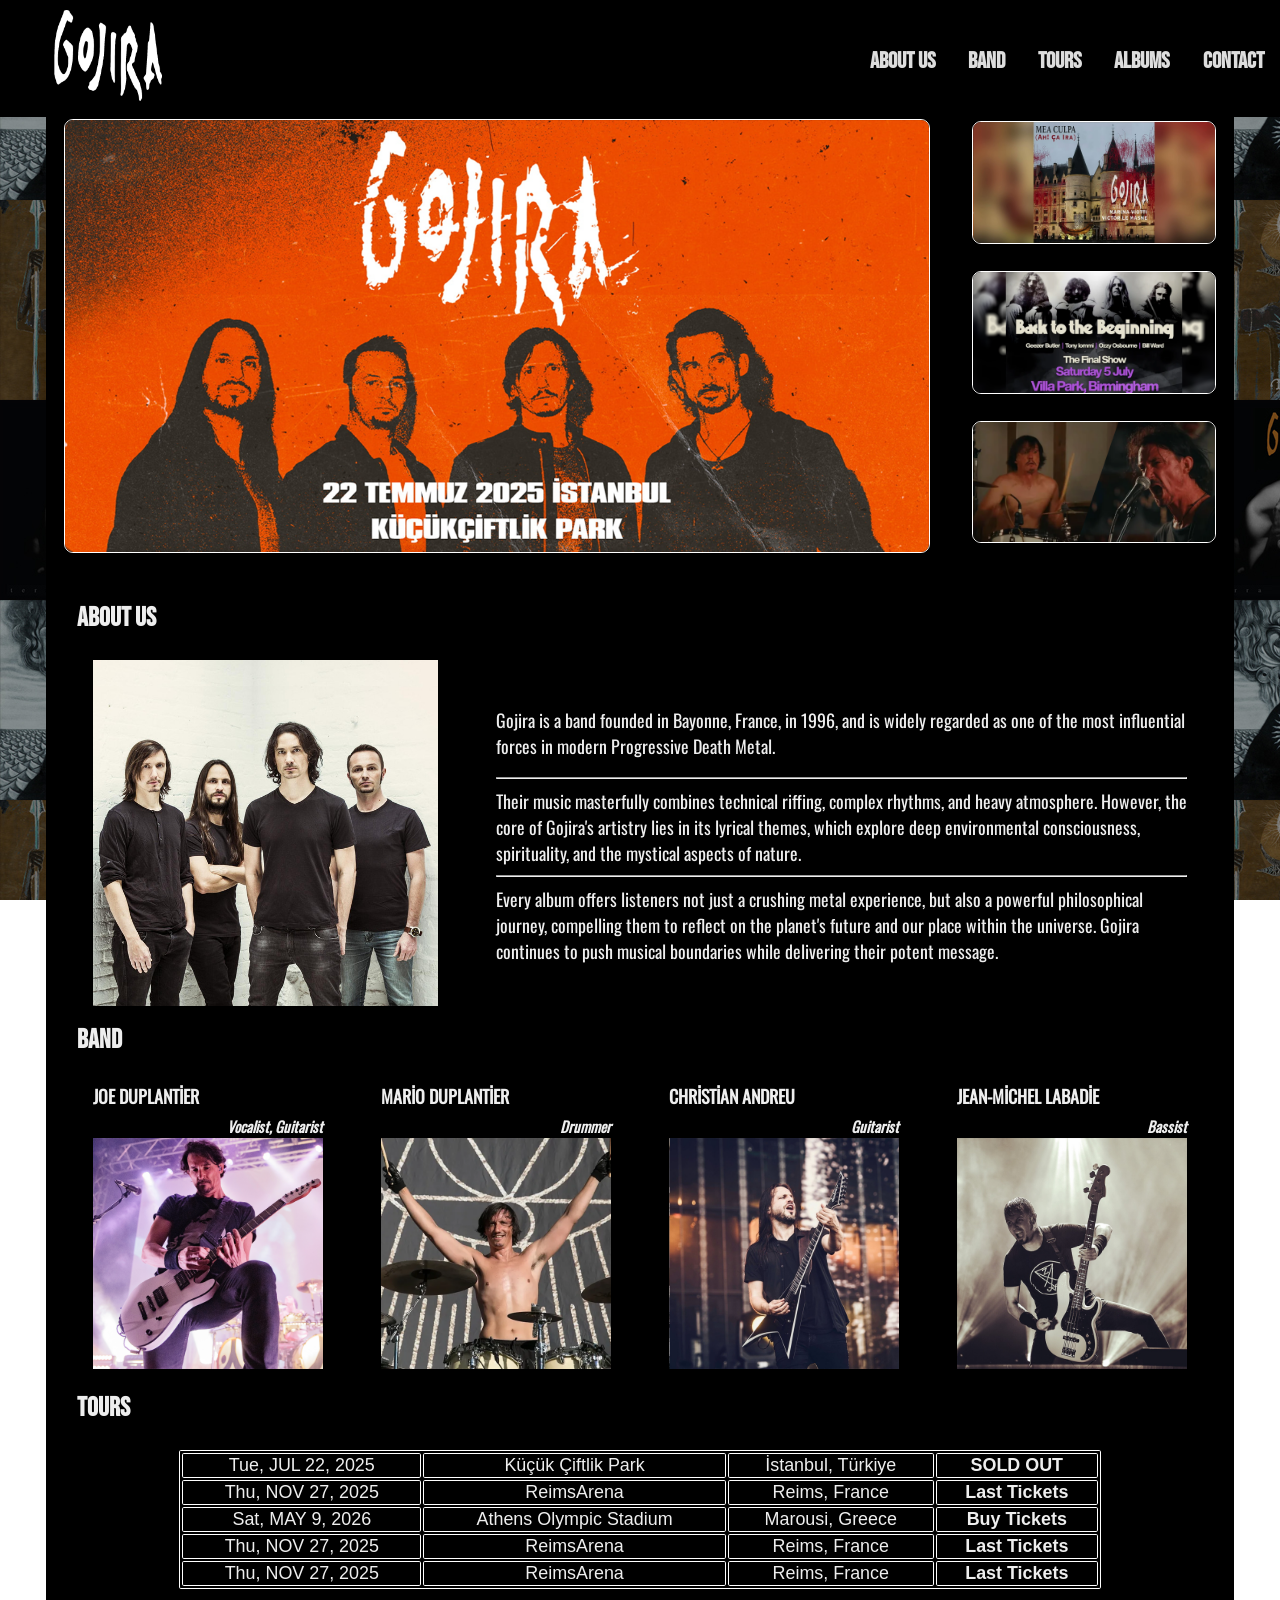
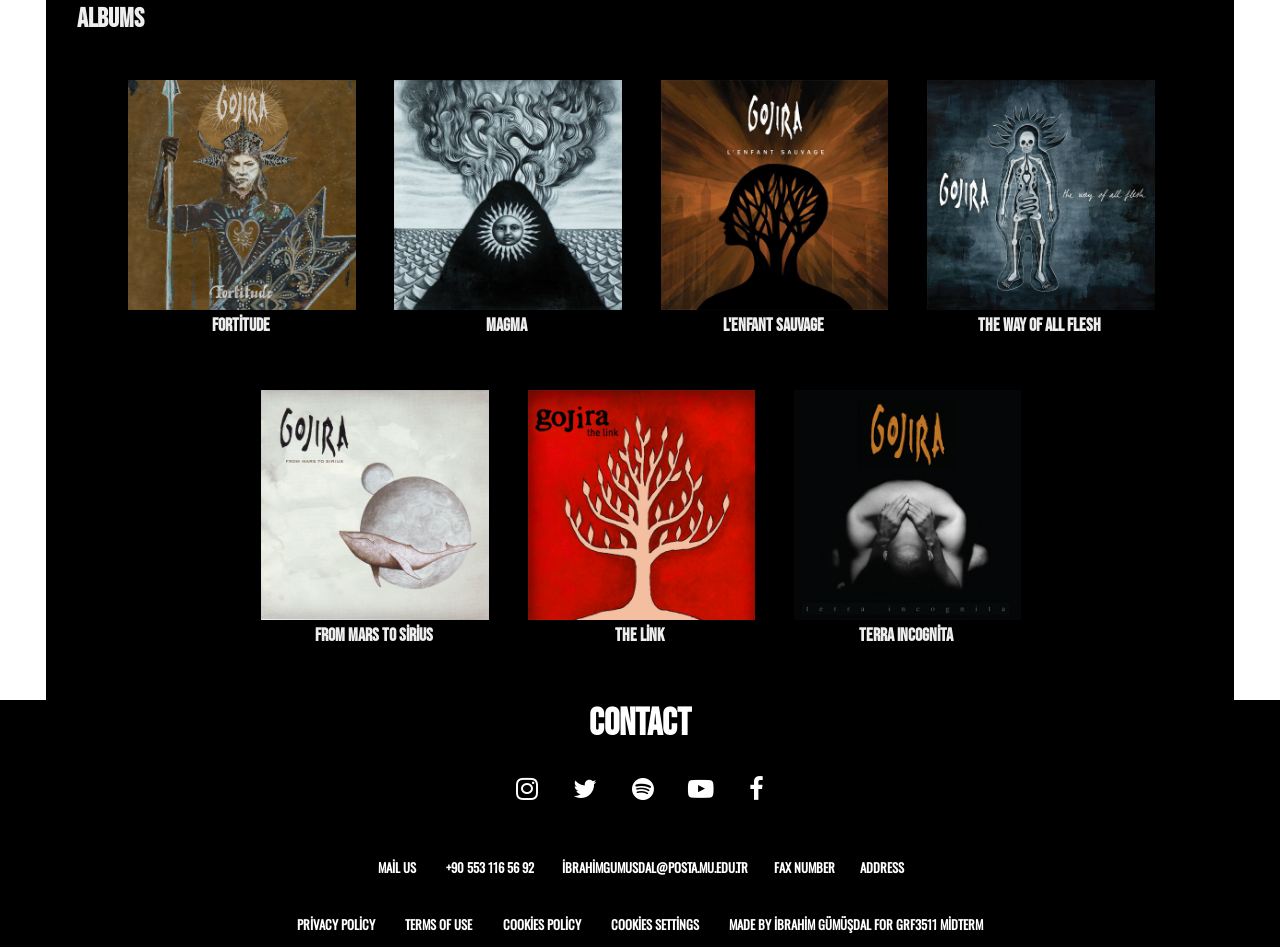
==== index.html @ f8912823 "Create Repository" ====
<!DOCTYPE html>
<html lang="tr">
<head>
    <meta charset="utf-8">
    <meta name="viewport" content="width=device-width, initial-scale=1">
    <link rel="stylesheet" href="css/main.css">
    <link rel="stylesheet" href="https://cdnjs.cloudflare.com/ajax/libs/font-awesome/4.7.0/css/font-awesome.min.css">
    <title>Home Page | Gojira Metal Group</title>
    <link rel="icon" type="image/x-icon" href="img/fav_icon_gojira.ico">
</head>
<body>
    <!-- Header -->
    <header class="header" id="_header">
        <a href="#_container">
            <img id="_logo" src="img/gojira_logo.png" alt="Gojira Logo">
        </a>
        <nav class="navigation">
            <ol>
                <li><a href="#_aboutUs">About Us</a></li>
                <li><a href="#_band">Band</a></li>
                <li><a href="#_tours">Tours</a></li>
                <li><a href="#_albums">Albums</a></li>
                <li><a href="#_contact">Contact</a></li>
            </ol>
        </nav>
    </header>

    <!-- Main Container -->
    <div class="container" id="_container">
        
        <!-- Slider Section -->
        <section class="slider" id="mainPage">
            <div class="mainBanner">
                <a href="#">
                    <img src="img/gojiraBanner.png" alt="Gojira Banner">
                    <div class="mainBannerAbout">
                        <p>We were in Istanbul. We f...... love you Istanbul.</p>
                    </div>
                </a>
            </div>
            <div class="sideBannerParent">
                <div class="sideBanner_1">
                    <a href="#"><img src="img/gojiraSideBanner1.png" alt="Side Banner 1"></a>
                </div>
                <div class="sideBanner_1">
                    <a href="#"><img src="img/gojiraSideBanner2.png" alt="Side Banner 2"></a>
                </div>
                <div class="sideBanner_1">
                    <a href="#"><img src="img/gojiraSideBanner3.png" alt="Side Banner 3"></a>
                </div>
            </div>
        </section>

        <!-- About Us Section -->
        <section class="aboutUs" id="_aboutUs">
            <div class="aboutUsHeader">
                <h1>About Us</h1>
            </div>
            <div class="aboutUsImage">
                <img src="img/gojiraAboutUsImage.jpg" alt="Gojira Band Photo"> 
            </div>
            <div class="aboutUsText">
                <p>
                    Gojira is a band founded in Bayonne, France, in 1996, and is widely regarded as one of the most influential forces in modern Progressive Death Metal.
                    <hr>
                    Their music masterfully combines technical riffing, complex rhythms, and heavy atmosphere. However, the core of Gojira's artistry lies in its lyrical themes, which explore deep environmental consciousness, spirituality, and the mystical aspects of nature.
                    <hr>
                    Every album offers listeners not just a crushing metal experience, but also a powerful philosophical journey, compelling them to reflect on the planet's future and our place within the universe. Gojira continues to push musical boundaries while delivering their potent message.
                </p>
            </div>
        </section>

        <!-- Band Section -->
        <section class="band" id="_band">
            <div class="bandHeader">
                <h1>Band</h1>
            </div>
            <div class="bandList">
                <ol>
                    <li>
                        <p>Joe Duplantier</p>
                        <h5>Vocalist, Guitarist</h5>
                        <img src="img/joePhoto.png" alt="Joe Duplantier">
                    </li>
                    <li>
                        <p>Mario Duplantier</p>
                        <h5>Drummer</h5>
                        <img src="img/marioPhoto.png" alt="Mario Duplantier">
                    </li>
                    <li>
                        <p>Christian Andreu</p>
                        <h5>Guitarist</h5>
                        <img src="img/andreuPhoto.png" alt="Christian Andreu">
                    </li>
                    <li>
                        <p>Jean-Michel Labadie</p>
                        <h5>Bassist</h5>
                        <img src="img/jeanPhoto.png" alt="Jean-Michel Labadie">
                    </li>
                </ol>
            </div>
        </section>

        <!-- Tours Section -->
        <section class="toursDiv" id="_tours">
            <div class="tourHeader">
                <h1>Tours</h1>
            </div>
            <table>
                <tr>
                    <td>Tue, JUL 22, 2025</td>
                    <td>Küçük Çiftlik Park</td>
                    <td>İstanbul, Türkiye</td>
                    <td><a href="#">SOLD OUT</a></td>
                </tr>
                <tr>
                    <td>Thu, NOV 27, 2025</td>
                    <td>ReimsArena</td>
                    <td>Reims, France</td>
                    <td><a href="#">Last Tickets</a></td>
                </tr>
                <tr>
                    <td>Sat, MAY 9, 2026</td>
                    <td>Athens Olympic Stadium</td>
                    <td>Marousi, Greece</td>
                    <td><a href="#">Buy Tickets</a></td>
                </tr>
                <tr>
                    <td>Thu, NOV 27, 2025</td>
                    <td>ReimsArena</td>
                    <td>Reims, France</td>
                    <td><a href="#">Last Tickets</a></td>
                </tr>
                <tr>
                    <td>Thu, NOV 27, 2025</td>
                    <td>ReimsArena</td>
                    <td>Reims, France</td>
                    <td><a href="#">Last Tickets</a></td>
                </tr>
            </table>
        </section>

        <!-- Albums Section -->
        <section class="albumDiv" id="_albums">
            <div class="albumHeader">
                <h1>Albums</h1>
            </div>
            <ol class="albumList">	
                <li>
                    <a href="#"><img src="img/fortitudeAlbumCover.png" alt="Fortitude Album Cover"></a>
                    <h4>Fortitude</h4>
                    <div class="albumHover">
                        <a href="#" aria-label="Watch on YouTube">
                            <i class="fa fa-youtube-play"></i>
                        </a>
                        <a href="https://open.spotify.com/album/3bmdzJRZ4DLRTiA6yBBQcI" target="_blank" aria-label="Listen on Spotify">
                            <i class="fa fa-spotify"></i>
                        </a>
                    </div>
                </li>
                <li>
                    <a href="#"><img src="img/magmaAlbumCover.png" alt="Magma Album Cover"></a>
                    <h4>Magma</h4>
                    <div class="albumHover">
                        <a href="#" aria-label="Watch on YouTube">
                            <i class="fa fa-youtube-play"></i>
                        </a>
                        <a href="https://open.spotify.com/album/7D7V6M05UIOTjLdqbwRX0w" target="_blank" aria-label="Listen on Spotify">
                            <i class="fa fa-spotify"></i>
                        </a>
                    </div>
                </li>
                <li>
                    <a href="#"><img src="img/lenfantsauvageCover.png" alt="L'Enfant Sauvage Album Cover"></a>
                    <h4>L'Enfant Sauvage</h4>
                    <div class="albumHover">
                        <a href="#" aria-label="Watch on YouTube">
                            <i class="fa fa-youtube-play"></i>
                        </a>
                        <a href="https://open.spotify.com/album/2WrU1VLLBaZy4k5s0p5jzt" target="_blank" aria-label="Listen on Spotify">
                            <i class="fa fa-spotify"></i>
                        </a>
                    </div>
                </li>
                <li>
                    <a href="#"><img src="img/theWayAllFleshCover.png" alt="The Way Of All Flesh Album Cover"></a>
                    <h4>The Way Of All Flesh</h4>
                    <div class="albumHover">
                        <a href="#" aria-label="Watch on YouTube">
                            <i class="fa fa-youtube-play"></i>
                        </a>
                        <a href="https://open.spotify.com/album/4J79cxsmRqZbI0BKmNFDy2" target="_blank" aria-label="Listen on Spotify">
                            <i class="fa fa-spotify"></i>
                        </a>
                    </div>
                </li>
            </ol>
            <ol class="albumList">	
                <li>
                    <a href="#"><img src="img/fromMarsToSirius.png" alt="From Mars to Sirius Album Cover"></a>
                    <h4>From Mars to Sirius</h4>
                    <div class="albumHover">
                        <a href="#" aria-label="Watch on YouTube">
                            <i class="fa fa-youtube-play"></i>
                        </a>
                        <a href="https://open.spotify.com/album/0AvFF0HlQYvYKHaRURGZBs" target="_blank" aria-label="Listen on Spotify">
                            <i class="fa fa-spotify"></i>
                        </a>
                    </div>
                </li>
                <li>
                    <a href="#"><img src="img/theLinkCover.png" alt="The Link Album Cover"></a>
                    <h4>The Link</h4>
                    <div class="albumHover">
                        <a href="#" aria-label="Watch on YouTube">
                            <i class="fa fa-youtube-play"></i>
                        </a>
                        <a href="https://open.spotify.com/album/5Iu8zwiAb0aKznGs0P1Rrz" target="_blank" aria-label="Listen on Spotify">
                            <i class="fa fa-spotify"></i>
                        </a>
                    </div>
                </li>
                <li>
                    <a href="#"><img src="img/terraIncogniteCover.png" alt="Terra Incognita Album Cover"></a>
                    <h4>Terra Incognita</h4>
                    <div class="albumHover">
                        <a href="#" aria-label="Watch on YouTube">
                            <i class="fa fa-youtube-play"></i>
                        </a>
                        <a href="https://open.spotify.com/album/0OB9EsykpiyNnAWSuahzW4" target="_blank" aria-label="Listen on Spotify">
                            <i class="fa fa-spotify"></i>
                        </a>
                    </div>
                </li>
            </ol>
        </section>
    </div>

    <!-- Footer -->
    <footer class="footerDiv" id="_contact">
        <div class="footer">
            <h1>Contact</h1>
            <ol class="contactInfo">
                <li>
                    <a href="#" id="contactIcons" class="fa fa-instagram" aria-label="Instagram"></a>
                </li>
                <li>
                    <a href="#" id="contactIcons" class="fa fa-twitter" aria-label="Twitter"></a>
                </li>
                <li>
                    <a href="#" id="contactIcons" class="fa fa-spotify" aria-label="Spotify"></a>
                </li>
                <li>
                    <a href="#" id="contactIcons" class="fa fa-youtube-play" aria-label="YouTube"></a>
                </li>
                <li>
                    <a href="#" id="contactIcons" class="fa fa-facebook" aria-label="Facebook"></a>
                </li>
            </ol>
            <ol class="contactInfo">
                <li>
                    <a href="mailto:ibrahimgumusdal@posta.mu.edu.tr">Mail Us</a>
                </li>
                <li>
                    <a target="_blank" href="https://wa.me/+905531165692">+90 553 116 56 92</a>
                </li>
                <li>ibrahimgumusdal@posta.mu.edu.tr</li>
                <li>Fax Number</li>
                <li>Address</li>
            </ol>
            <ol class="contactPolicies">
                <li><a href="#">Privacy Policy</a></li>
                <li><a href="#">Terms of Use</a></li>
                <li><a href="#">Cookies Policy</a></li>
                <li><a href="#">Cookies Settings</a></li>
                <li><a href="#">Made by İbrahim Gümüşdal for GRF3511 Midterm</a></li>
            </ol>
        </div>
    </footer>
</body>
</html>
---- css/main.css ----
/* ===== GENEL AYARLAR ===== */
html {
	scroll-behavior: smooth;
}

body {
	margin: 0px;
	background-image: url('style/img/repeatBackGround.jpg');
	background-repeat: repeat;
	background-attachment: fixed;
	font-family: Oswald-VariableFont;
	font-size: 1.4vw;

}
/* ===== FONTLAR ===== */
@font-face{
	font-family: 'BebasNeueFont';
	src: url('style/font/BebasNeue-Regular.ttf') format('truetype');
	font-weight: normal; 
    font-style: normal;
	
}
@font-face{
	font-family: 'Oswald-VariableFont';
    src: url('style/font/Oswald-VariableFont_wght.ttf') format('truetype');
    font-weight: normal; 
    font-style: normal;
}
#_container {
	
	background-color: #000;
	width: 90%;
	height: 100%;
	padding: 1em;
	margin: auto;
	color: #eee;
	
}
h1,h2,h3,h4{
	font-family: BebasNeueFont;
}

a {
	transition: color 0.5s, background-color 0.5s;
}

ol {
	padding-inline-start: 0px;
}

li a {
	background-color: #000;
	color: #eee;
	padding: 0.1em;
	border: 0.1em solid #000;
	border-radius: 0.2em;

}

h1 {
	margin-left: 0.5em;
	margin-bottom: 1em;
	margin-top: 0.5em;
	width: 100%;
	text-transform: uppercase;
}


/* ===== HEADER ===== */
.header {
	position: fixed;
	z-index: 10;
	background-color: #000;
	width: 100%;
	margin: auto;
	color: #eee;
	font-size: 1.7vw;
	align-items: center;
	display: flex;
	justify-content: space-between;
}

#_logo {
	width: 5em;
	height: auto;
	margin: 10px;
	padding-left: 2em;
}

.navigation {
	float: right;
	width: auto;
}

.navigation ol {
	list-style: none;
	width: auto;
	display: flex;
}

.navigation ol li {
	font-weight: bold;
	text-decoration: none;
	margin: 0.2em 0.55em;
}

.navigation ol li a {
	font-size: 1.8vw;
	font-family: BebasNeueFont;
	color: #ddd;
	text-decoration: none;
	text-transform: uppercase;
}

.navigation ol li a:hover {
	color: #000;
	background-color: #fff;
}


/* ===== SLIDER ===== */
.slider {
	display: flex;
	justify-content: space-between;
	align-items: flex-start;
	width: 100%;
	margin: 8% auto 1% auto;
	padding: 0.5em 0px;
}

.mainBanner {
	width: 75%;
	position: relative;
}

.mainBanner img {
	width: 100%;
	border: 0.1em solid #fff;
	border-radius: 0.5em;
}

.mainBanner p {
	display: flex;
}

.mainBannerAbout {
	position: absolute;
	background-color: #fff;
	visibility: hidden;
	top: 80%;
	left: 50%;
	transform: translate(-50%, -30%);
	width: auto;
	text-decoration: none;
	text-decoration-color: #fff;
	border: 0.2em solid #000;
	border-radius: 0.5em;
}

.mainBannerAbout p {
	color: #000;
	padding: 0.5em;
	font-weight: bold;
}

.mainBanner:hover .mainBannerAbout {
	text-align: center;
	visibility: visible;
	display: block;
}

.sideBannerParent {
	align-self: flex-start;
	width: 21%;
}

.sideBannerParent img {
	width: 100%;
	margin: 1% 0 0 0;
	border: 0.1em solid #fff;
	border-radius: 0.5em;
	float: right;
	display: block;
	margin-bottom: 10%;
}


/* ===== ABOUT US ===== */
.aboutUs {
	display: flex;
	align-items: flex-start;
	justify-content: space-between;
	flex-wrap: wrap;
}

.aboutUsHeader {
	width: 100%;
}

.aboutUsImage {
	width: 30%;
	margin: auto;
}

.aboutUsImage img {
	width: 100%;
}

.aboutUsText {
	width: 60%;
	margin: auto;
}

.aboutUs p {
	font-size: 1.4vw;
}


/* ===== BAND ===== */
.bandList ol {
	width: 100%;
	list-style: none;
	display: flex;
}

.bandList img {
	width: 100%;
}

.bandList li {
	margin: 0px auto;
	width: 20%;
}

.bandList p {
	text-transform: uppercase;
	font-weight: bold;
	margin: 0px 0px 0.3em 0px;
}

.bandList h5 {
	text-align: right;
	font-style: italic;
	margin: 0px 0px 0.1em 0px;
}


/* ===== TOURS ===== */
.toursDiv table {
	border: 0.1em solid #fff;
	border-radius: 0.1em;
	width: 80%;
	margin: auto;
}

.toursDiv td, tr {
	border: 0.1em solid #fff;
	border-radius: 0.1em;
	width: auto;
	margin: auto;
	color: #eee;
	font-family: Arial;
	text-align: center;
}

.toursDiv a {
	font-weight: bold;
	text-decoration: none;
	color: #eee;
}

.toursDiv td:hover {
	color: #000;
	background-color: #fff;
}

.toursDiv td:hover a {
	color: #000;
}


/* ===== ALBUMS ===== */
.albumDiv {
	width: 100%;
}

.albumList {
	list-style: none;
	display: flex;
	justify-content: center;
}

.albumList li {
	position: relative;
	margin: 1em;
	width: 20%;
	overflow: hidden;
}

.albumList img {
	width: 100%;
	transition: transform 0.7s;
}

.albumList h4 {
	margin: 0px;
	text-align: center;
}

.albumList a {
	font-weight: bold;
	text-decoration: none;
	color: #eee;
}

.albumHover {
	position: absolute;
	top: 0;
	left: 0;
	width: 100%;
	height: 100%;
	opacity: 0;
	background-color: rgba(0, 0, 0, 0.7);
	display: flex;
	justify-content: center;
	align-items: center;
	transition: opacity .8s ease;
	z-index: 5;
}

.albumList li:hover img {
	transform: scale(1.2);
}

.albumList li:hover .albumHover {
	opacity: 1;
}

.albumHover a {
	font-size: 2em;
	color: #fff;
	padding: 0.5em;
	border: 0.1em solid #fff;
	border-radius: 0.5em;
	text-decoration: none;
	font-weight: bold;
	margin: .5em;
}

.albumHover a:hover {
	color: #000;
	background-color: #fff;
}


/* ===== FOOTER ===== */
.footerDiv {
	width: 100%;
	background-color: #000;
	color: #fff;
}

footer {
	font-size: 1vw;
}

footer h1 {
	font-size: 3vw;
}

footer ol {
	margin-block-start: 0px;
	margin-block-end: 0px;
}

.footerDiv h1 {
	margin: 0px;
	text-transform: uppercase;
	width: 100%;
	text-align: center;
}

.contactInfo {
	position: relative;
	display: flex;
	justify-content: center;
	list-style: none;
}

.contactInfo ol {
	position: relative;
	text-align: center;
	list-style: none;
}

.contactInfo li {
	justify-content: space-between;
	margin: 2em 1em;
	text-transform: uppercase;
	font-weight: bold;
}

.footer li a {
	text-decoration: none;
	color: #fff;
	font-size: 1em;
}

.contactPolicies {
	position: relative;
	display: flex;
	justify-content: center;
	list-style: none;
}

.contactPolicies li {
	margin: 1em 1em 1em 1em;
	text-transform: uppercase;
	font-weight: bold;
	text-align: center;
}

.footer ol li a:hover {
	color: #000;
	background-color: #fff;
}

#contactIcons {
	font-size: 2em;
}


/* ===== SCROLL MARGIN ===== */
#_aboutUs,
#_band,
#_tours,
#_albums,
#_contact {
	scroll-margin-top: 6.5em;
}
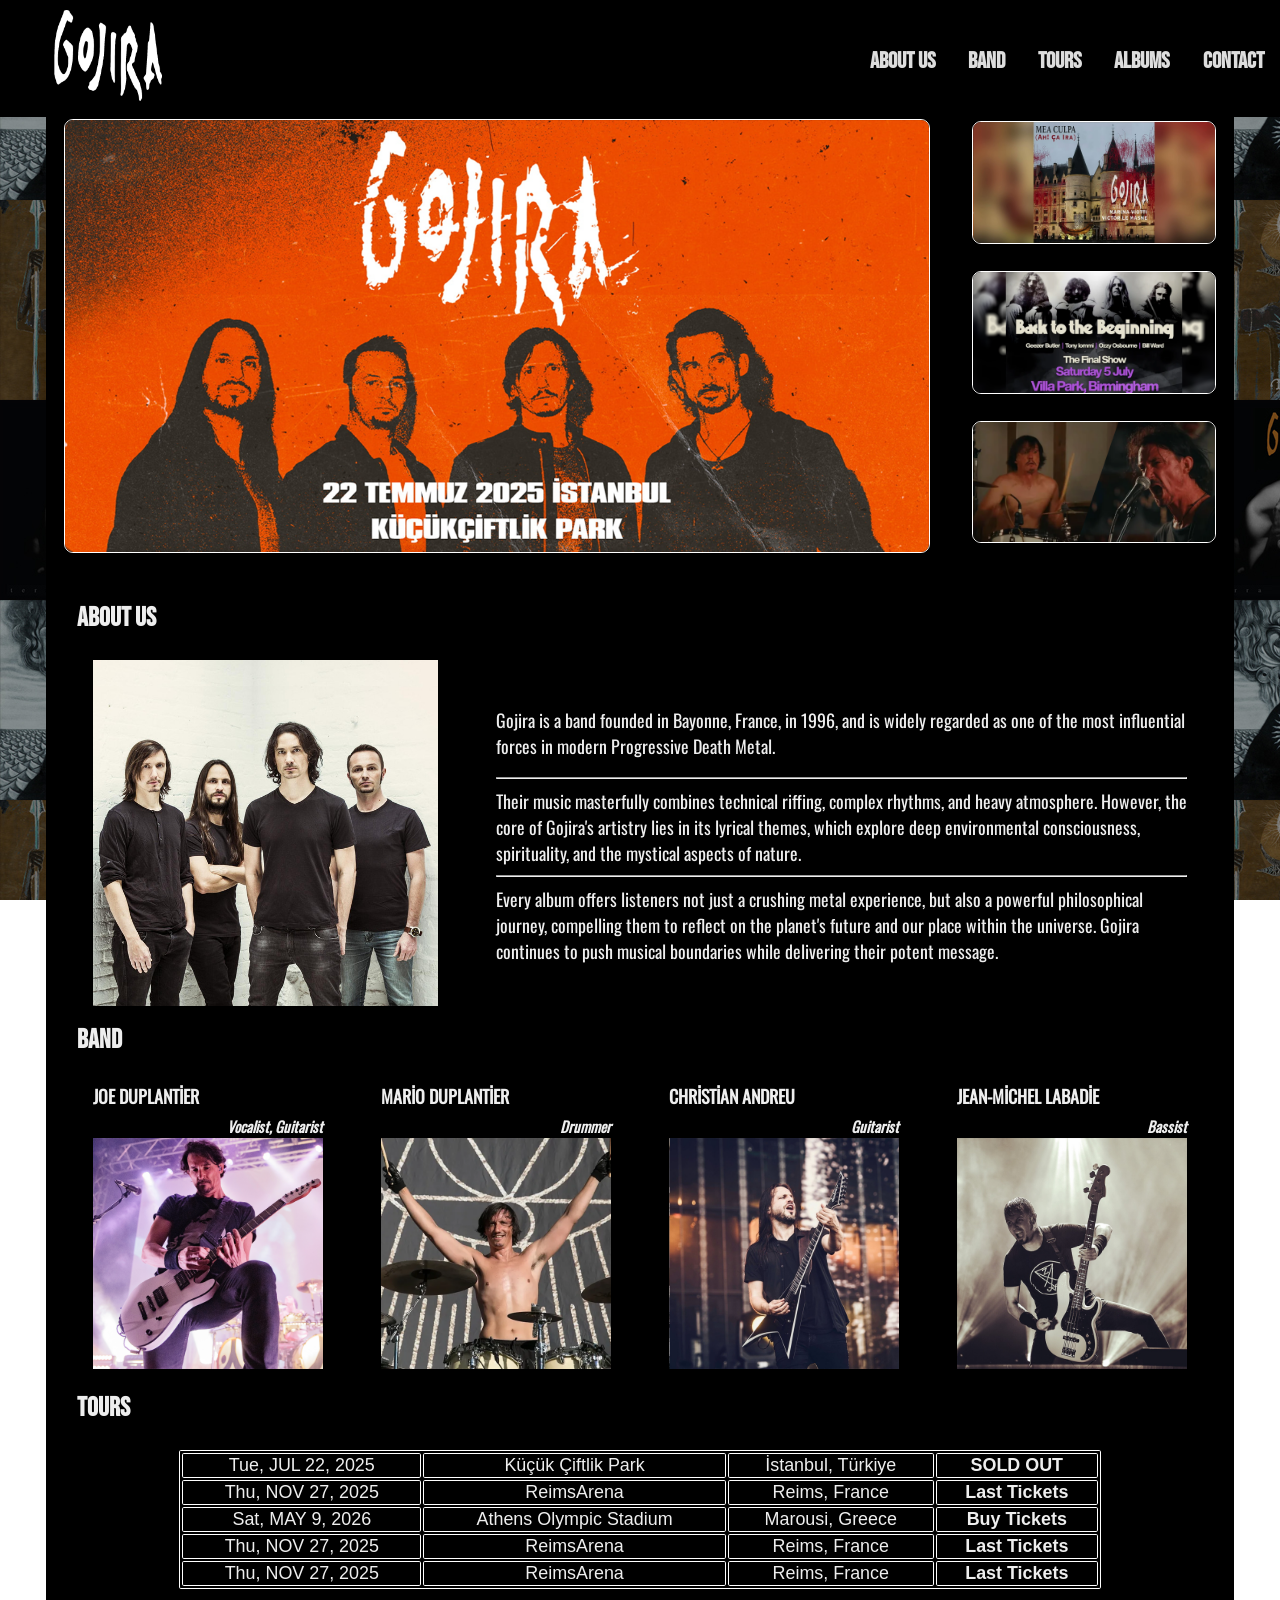
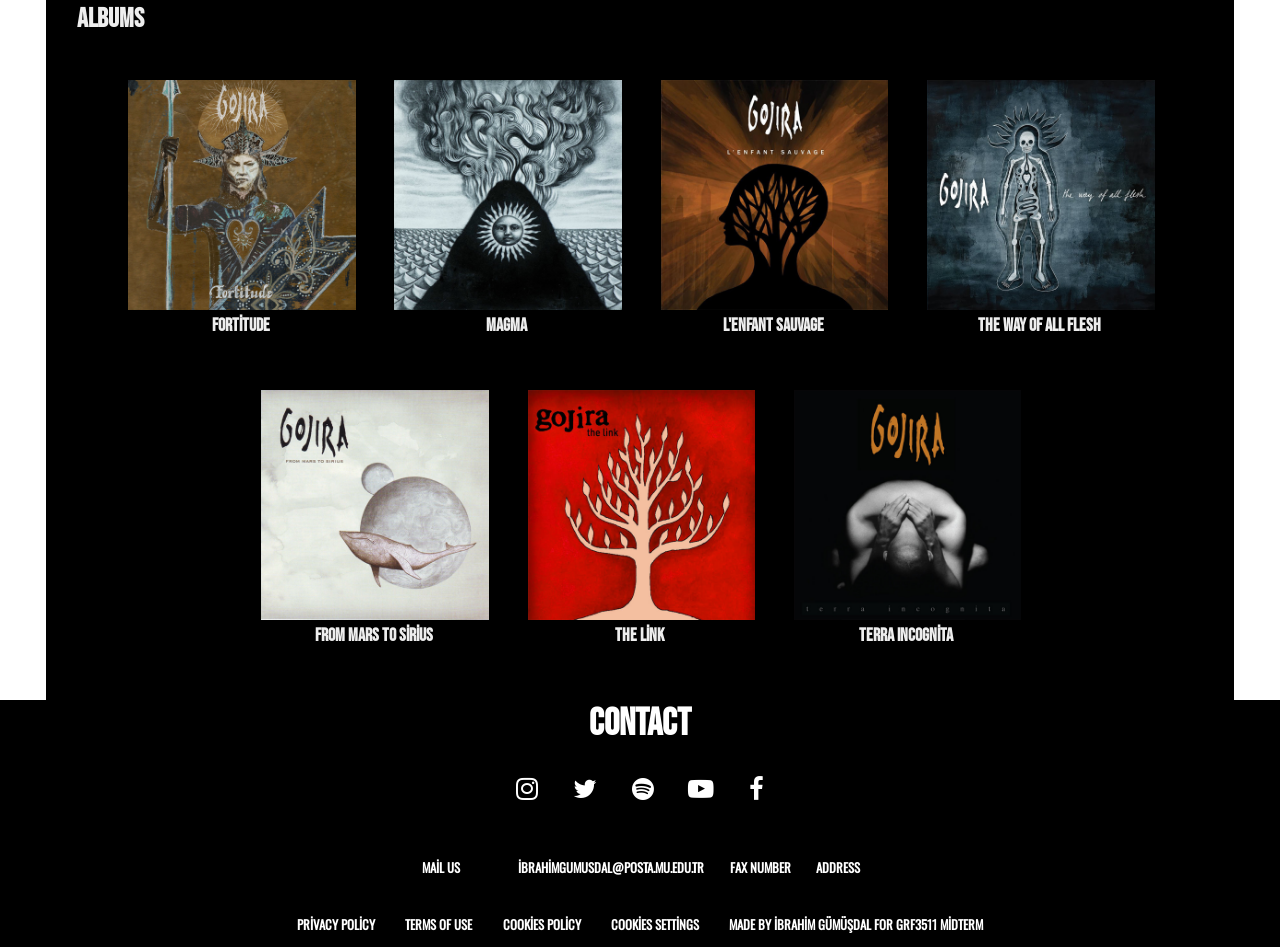
==== commit 5a6520a0: "Update index.html" ====
--- a/index.html
+++ b/index.html
@@ -262,7 +262,7 @@
                     <a href="mailto:ibrahimgumusdal@posta.mu.edu.tr">Mail Us</a>
                 </li>
                 <li>
-                    <a target="_blank" href="https://wa.me/+905531165692">+90 553 116 56 92</a>
+                    <a target="_blank"></a>
                 </li>
                 <li>ibrahimgumusdal@posta.mu.edu.tr</li>
                 <li>Fax Number</li>
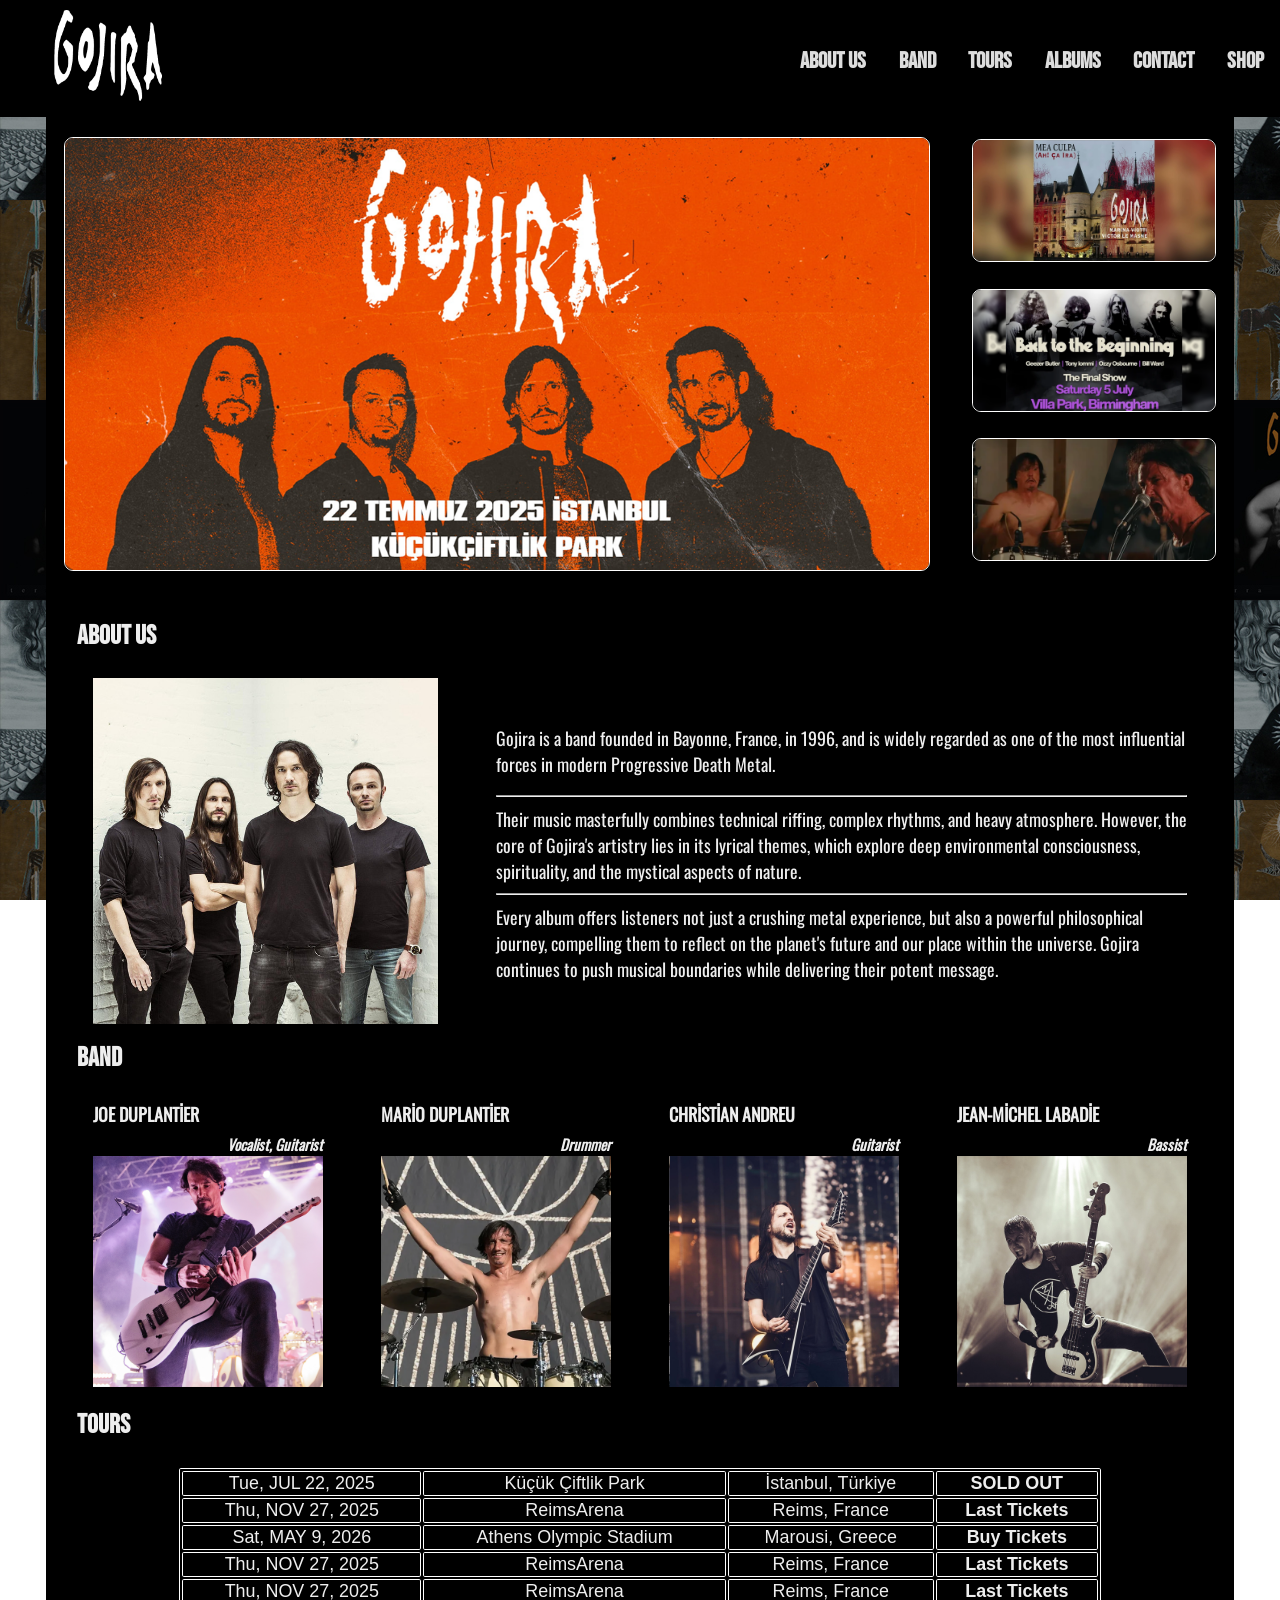
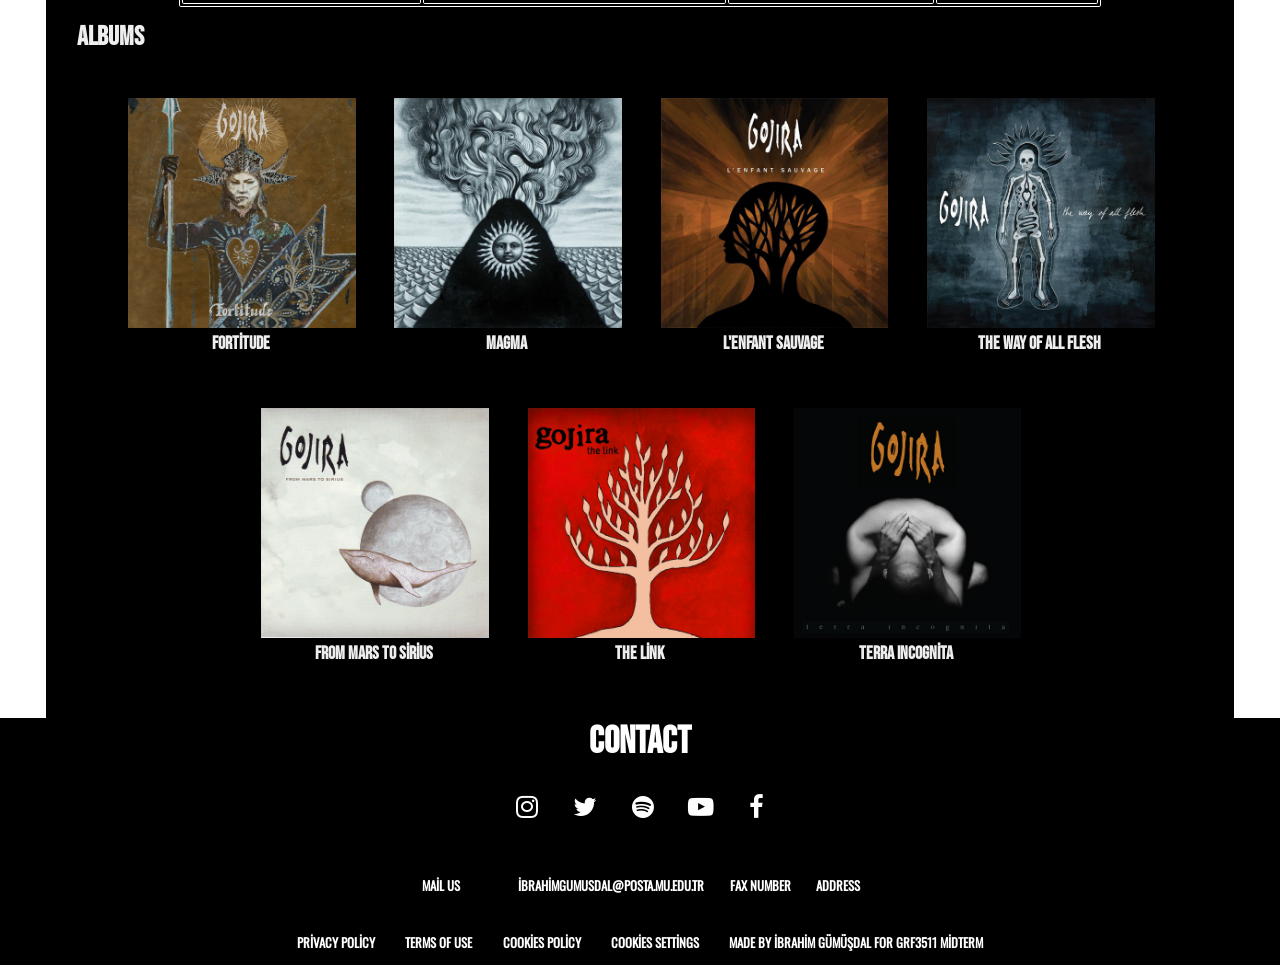
==== commit e652f3f6: "GRF3511 Final GRF3511 Final web site upgrade" ====
--- a/index.html
+++ b/index.html
@@ -11,16 +11,17 @@
 <body>
     <!-- Header -->
     <header class="header" id="_header">
-        <a href="#_container">
+        <a href="index.html#_container">
             <img id="_logo" src="img/gojira_logo.png" alt="Gojira Logo">
         </a>
         <nav class="navigation">
             <ol>
-                <li><a href="#_aboutUs">About Us</a></li>
-                <li><a href="#_band">Band</a></li>
-                <li><a href="#_tours">Tours</a></li>
-                <li><a href="#_albums">Albums</a></li>
-                <li><a href="#_contact">Contact</a></li>
+                <li><a href="index.html#_aboutUs">About Us</a></li>
+                <li><a href="index.html#_band">Band</a></li>
+                <li><a href="index.html#_tours">Tours</a></li>
+                <li><a href="index.html#_albums">Albums</a></li>
+                <li><a href="index.html#_contact">Contact</a></li>
+                <li><a href="shop.html">Shop</a></li>
             </ol>
         </nav>
     </header>
--- a/css/main.css
+++ b/css/main.css
@@ -27,11 +27,10 @@
     font-style: normal;
 }
 #_container {
-	
 	background-color: #000;
 	width: 90%;
 	height: 100%;
-	padding: 1em;
+	padding: 10% 1em 1em 1em;
 	margin: auto;
 	color: #eee;
 	
@@ -124,7 +123,7 @@
 	justify-content: space-between;
 	align-items: flex-start;
 	width: 100%;
-	margin: 8% auto 1% auto;
+	margin: 0px auto 1% auto;
 	padding: 0.5em 0px;
 }
 
